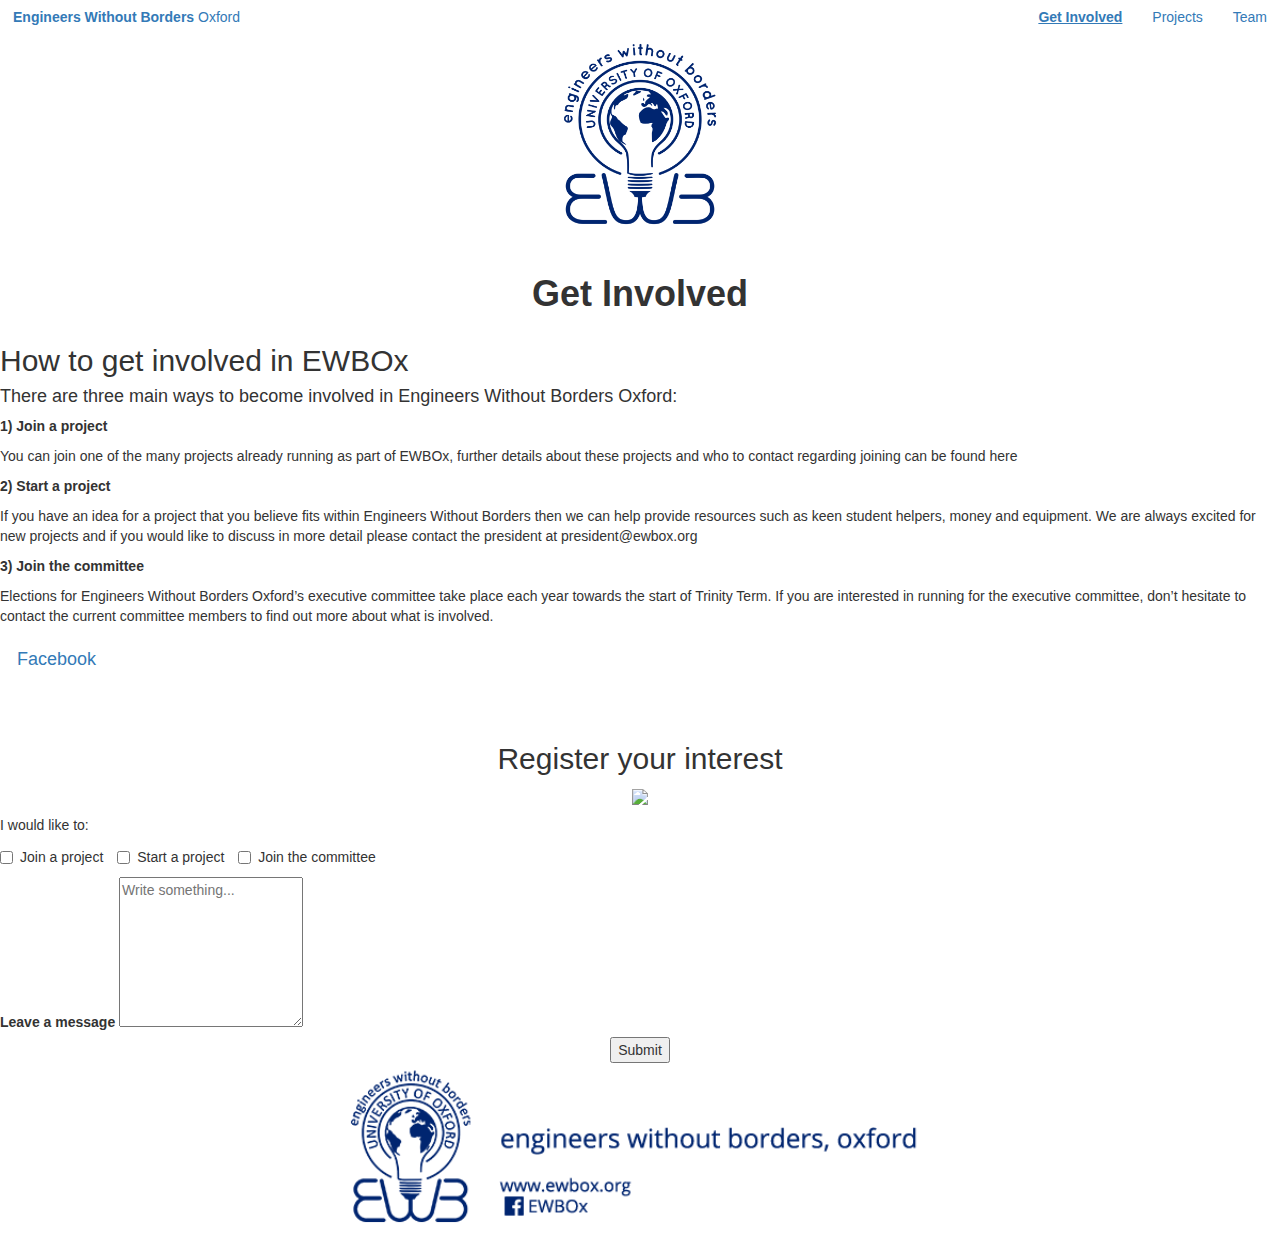
==== Get_Involved.html @ 88e7a13e "fonts" ====
<!DOCTYPE html>
<html>
<head>

<title>Get Involved</title>
<meta charset="UTF-8">
<meta name="viewport" content="width=device-width, initial-scale=1">
<link href='css/bootstrap.css' rel='stylesheet'>
<link href='css/bootstrap.min.css' rel='stylesheet'>
<link href='css/bootstrap-theme.css' rel='stylesheet'>
<link href='css/bootstrap-theme.min.css' rel='stylesheet'>
<link href='css/stylesheet.css' rel='stylesheet'>
<link href="https://fonts.googleapis.com/css?family=Open+Sans" rel="stylesheet">
<script type="text/javascript" src="myscripts.js"></script>

</head>

<body class="pagefont">

<!-- Navbar (sit on top) -->
<div class="Navbar">

    <div class="row">
      <div class="col-xs-6 col-md-6">
        <a href="index.html" class= "btn btn-light"><b>Engineers Without Borders</b> Oxford</a>
      </div>
    <!-- Float links to the right. Hide them on small screens -->
      <div class="col-md-6 text-right .d-none .d-sm-block">
        <a href="Get_Involved.html" class="btn-light btn"><u><b>Get Involved</b></u></a>
        <a href="Projects.html" class="btn-light btn">Projects</a>
        <a href="Team.html" class="btn-light btn">Team</a>
      </div>
    </div>

</div>

<!-- Header -->
<header style="max-width:1500px;" id="home">

<div class="parallax1">
      <div class="row text-center">
      <img src="Images/EWB_logo_final.png" alt="EWB" width="170" height="200" align=center class="logo">
      <br></br>
      <h1><span><b>Get Involved</b></span>
    </div>
  </div>
</header>

<div class="info">
  <h2 class="bright_titles">How to get involved in EWBOx</h2>
  <h4 class="small_title">There are three main ways to become involved in Engineers Without Borders Oxford:</h4>
  <p><b>1) Join a project</b></p>
  <p>You can join one of the many projects already running as part of EWBOx, further details about these projects and who to contact regarding joining can be found here </p>
  <p><b>2) Start a project</b></p>
  <p>If you have an idea for a project that you believe fits within Engineers Without Borders then we can help provide resources such as keen student helpers, money and equipment. We are always excited for new projects and if you would like to discuss in more detail please contact the president at president@ewbox.org</p>
  <p><b>3) Join the committee</b></p>
  <p>Elections for Engineers Without Borders Oxford’s executive committee take place each year towards the start of Trinity Term. If you are interested in running for the executive committee, don’t hesitate to contact the current committee members to find out more about what is involved.</p>

  <a href="https://www.facebook.com/EWBOx/" title="Facebook" class="btn btn-facebook btn-lg"><i class="fa fa-facebook fa-fw"></i> Facebook</a>


</div>

<div class="parallax2">
      <div class="row text-center">
      <br></br>
      <h2>Register your interest</h2>
<a href="#section1"> <img src="https://www.solodev.com/assets/anchor/arrow-down.png"></a>


      </div>
</div>

  <div class="info">

    <div class="container2">
      <form role="form" action="mailto:president@ewb.org" method="GET" id="contact_form">

        <!-- <label id="section1" for="name">Name:</label> -->
        <!-- <input type="text" id="name" name="name" placeholder="Your Name..."> -->

        <!-- <label for="email">Email address:</label> -->
        <!-- <input type="email" class="form-control" id="email" placeholder="Your Email..."> -->

<p></p>
<p id="section1"> I would like to: </p>

        <label class="checkbox-inline"><input type="checkbox" value="Join a project" name="subject">Join a project</label>
        <label class="checkbox-inline"><input type="checkbox" value="Start a project"name="subject">Start a project</label>
        <label class="checkbox-inline"><input type="checkbox" value="Join the committee" name="subject">Join the committee</label>
</div>

<div class="container2">
  <p></p>
        <label for="subject">Leave a message</label>
        <textarea id="message" name="body" placeholder="Write something..." style="height:150px"></textarea>

<div style="text-align:center;">
        <input type="submit" value="Submit">
        <div class="status"></div>
      </div>

</form>
    </div>


<!-- Footer -->
<footer class="info">
      <img src="Images/email header smaller.png" alt="EWB" style="width:50%" class="img-responsive center-block">
  <!-- <div class="row"> -->
    <!-- <div class="col-xs-2 col-md-2 vcenter"> -->
      <!-- <img src="Images/EWB_logo_final.png" alt="EWB" style="width:50%" class="img-responsive"> -->
    <!-- </div> -->
    <!-- <div class="col-xs-6 col-md-6 vcenter"> -->
      <!-- <span>Engineers without Borders Oxford</span> -->
    <!-- </div> -->
  <!-- </div> -->
</footer>
<script type="text/javascript" src="script.js"></script>
</body>
</html>
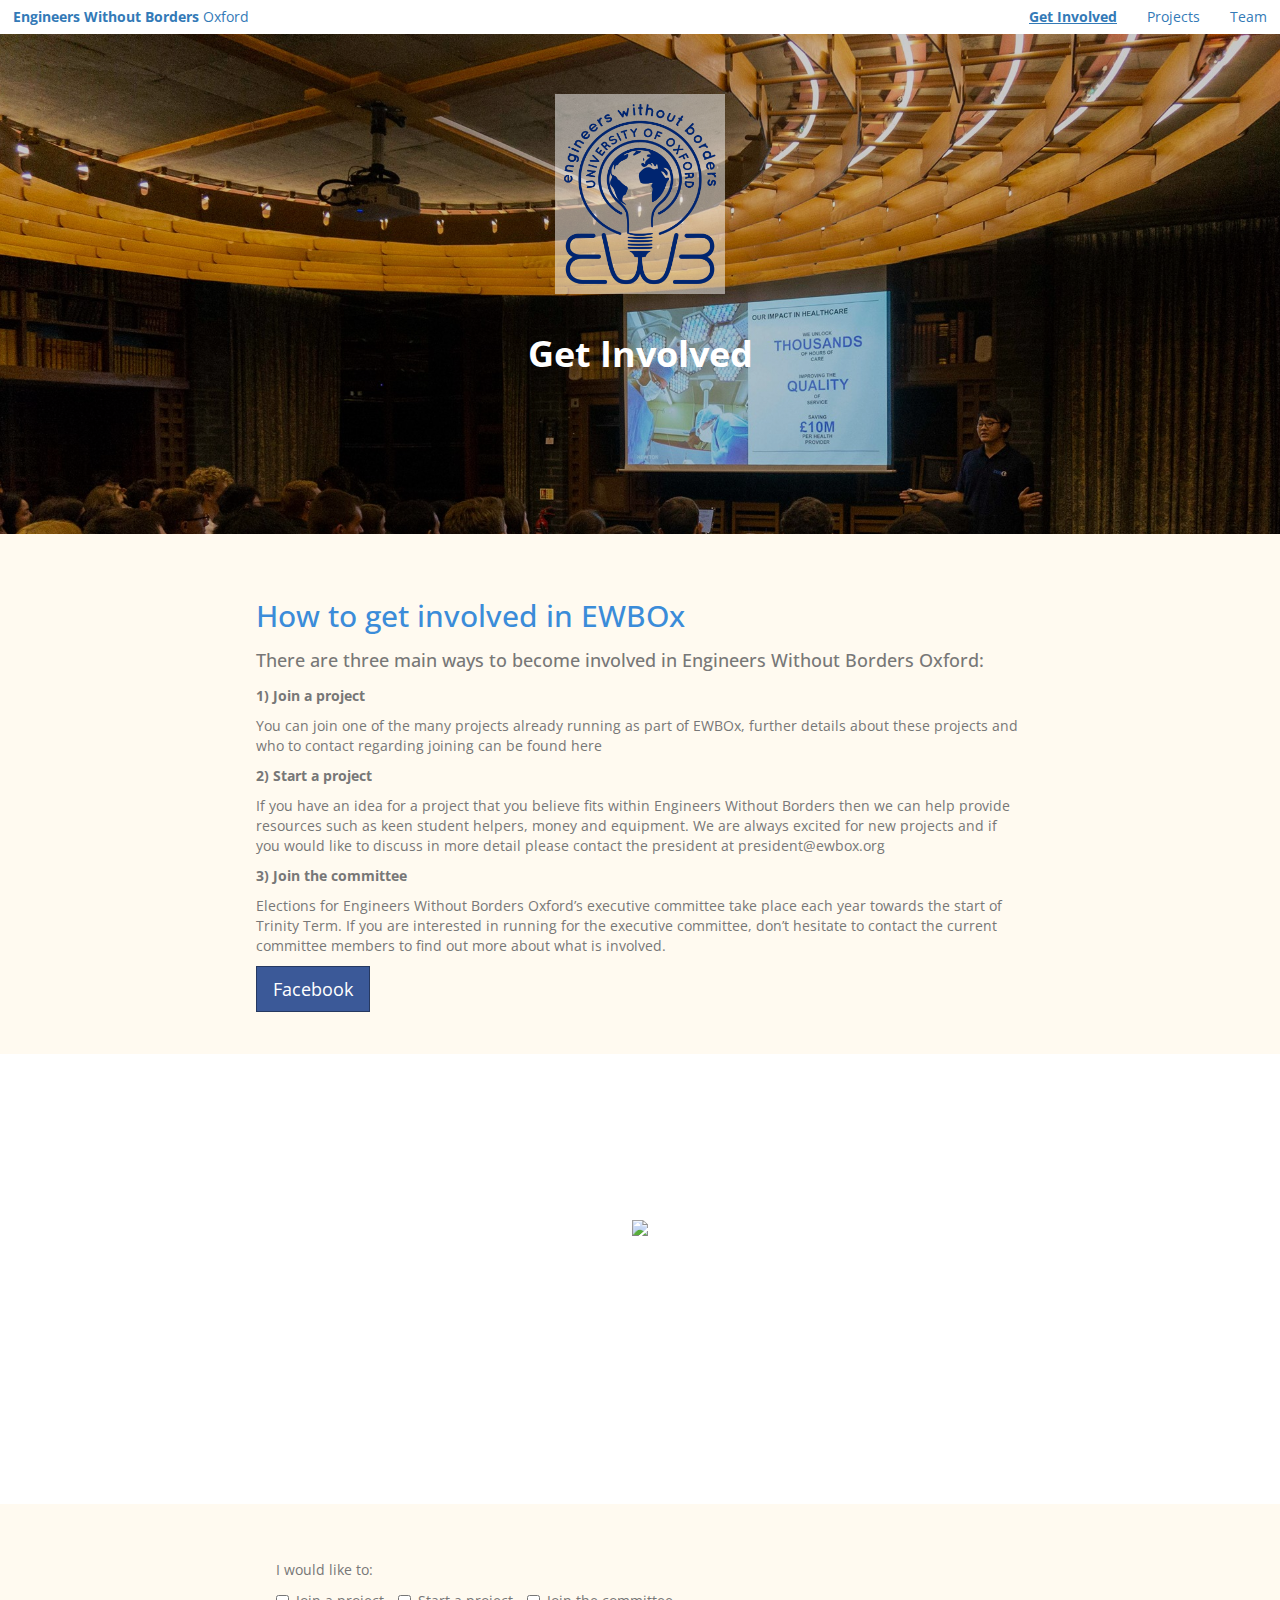
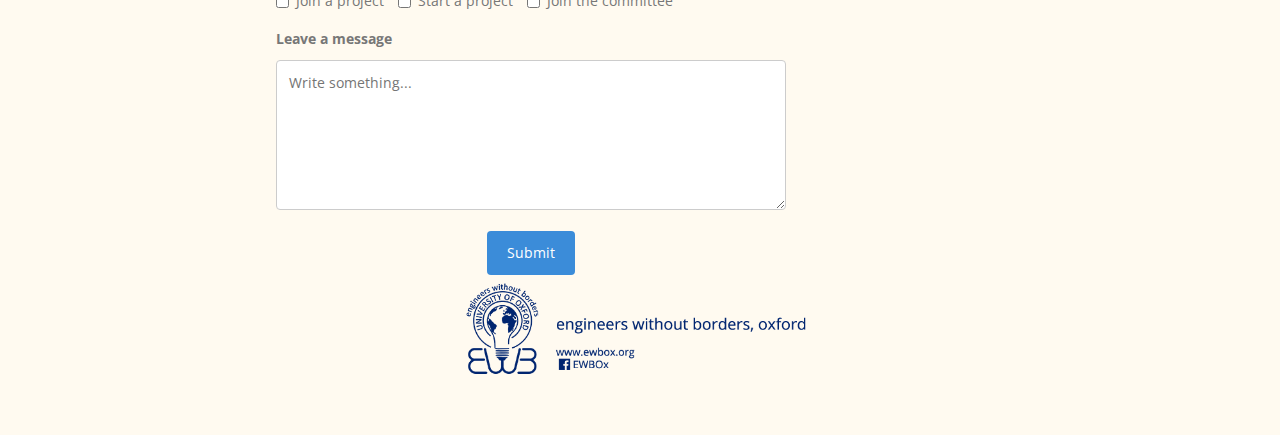
==== commit 209e71da: "Merge branch 'master' of https://github.com/inahanninger/Engineers-Without-Borders-Website" ====
--- a/Get_Involved.html
+++ b/Get_Involved.html
@@ -9,7 +9,7 @@
 <link href='css/bootstrap.min.css' rel='stylesheet'>
 <link href='css/bootstrap-theme.css' rel='stylesheet'>
 <link href='css/bootstrap-theme.min.css' rel='stylesheet'>
-<link href='css/stylesheet.css' rel='stylesheet'>
+<link href='CSS/stylesheet.css' rel='stylesheet'>
 <link href="https://fonts.googleapis.com/css?family=Open+Sans" rel="stylesheet">
 <script type="text/javascript" src="myscripts.js"></script>
 
@@ -83,7 +83,7 @@
         <!-- <input type="email" class="form-control" id="email" placeholder="Your Email..."> -->
 
 <p></p>
-<p id="section1"> I would like to: </p>
+<p> I would like to: </p>
 
         <label class="checkbox-inline"><input type="checkbox" value="Join a project" name="subject">Join a project</label>
         <label class="checkbox-inline"><input type="checkbox" value="Start a project"name="subject">Start a project</label>
@@ -105,8 +105,11 @@
 
 
 <!-- Footer -->
-<footer class="info">
+<footer>
+  <b></b>
+  <div>
       <img src="Images/email header smaller.png" alt="EWB" style="width:50%" class="img-responsive center-block">
+  </div>
   <!-- <div class="row"> -->
     <!-- <div class="col-xs-2 col-md-2 vcenter"> -->
       <!-- <img src="Images/EWB_logo_final.png" alt="EWB" style="width:50%" class="img-responsive"> -->
--- a/CSS/stylesheet.css
+++ b/CSS/stylesheet.css
@@ -0,0 +1,166 @@
+/* font family, line height, default size  for p, h1 tag,
+
+
+*/
+
+
+body {
+  /* font-style: italic; */
+}
+
+.mona{
+    margin: 40px 0px 0px 0px;
+    border: 7px solid white;
+    border-radius: 20px;
+    max-width: 1500px;
+
+  }
+
+
+.bg-overlay {
+    background: linear-gradient(rgba(0,0,0,.2), rgba(0,0,0,.2)), url("../Images/launch_event.jpg");
+    background-repeat: no-repeat;
+    background-size: cover;
+    background-position: center center;
+    color: #fff;
+    height: 450px;
+    padding-top: 60px;
+}
+
+.logo {
+  background: rgba(255,255,255,.5);
+}
+
+
+.footer {
+    background-color: #F1F1F1;
+    text-align: center;
+    padding: 10px;
+}
+
+.vcenter{
+  display: inline-block;
+  vertical-align: middle;
+  float: none;
+}
+
+/* Hanna's additions begin */
+
+.pagefont {
+  font-family: 'Open Sans', sans-serif;
+}
+
+.parallax1 {
+    /* Set a specific height */
+    min-height: 500px;
+
+    /* Create the parallax scrolling effect */
+
+
+    background: linear-gradient(rgba(0,0,0,.2), rgba(0,0,0,.2)), url("../Images/launch_event.jpg");
+    background-repeat: no-repeat;
+    background-size: cover;
+    background-position: center center;
+    background-attachment: fixed;
+    text-align: center;
+    color: #fff;
+    height: 450px;
+    padding-top: 60px;
+}
+
+.info {
+  background: #FFFAF0;
+  color: #777;
+  padding: 3em 20%;
+}
+
+.bright_titles {
+  color: #3b8cd9;
+  line-height: 1.3em;
+}
+
+.small_title {
+  line-height: 1.7em;
+}
+
+.parallax2 {
+    /* The image used */
+    background: linear-gradient(rgba(0,0,0,.2), rgba(0,0,0,.2)), url("../Images/ewbox.jpg");
+    background-repeat: no-repeat;
+    background-size: cover;
+    background-position: center center;
+    background-attachment: fixed;
+    text-align: center;
+    color: #fff;
+    height: 450px;
+    padding-top: 60px;
+
+}
+
+
+input[type=text], select, textarea {
+    width: 100%; /* Full width */
+    padding: 12px; /* Some padding */
+    border: 1px solid #ccc; /* Gray border */
+    border-radius: 4px; /* Rounded borders */
+    box-sizing: border-box; /* Make sure that padding and width stays in place */
+    margin-top: 6px; /* Add a top margin */
+    margin-bottom: 16px; /* Bottom margin */
+    resize: vertical;
+  }
+
+    /* Style the submit button with a specific background color etc */
+input[type=submit] {
+    background-color: #3b8cd9;
+    color: white;
+    padding: 12px 20px;
+    border: none;
+    border-radius: 4px;
+
+  }
+
+    /* When moving the mouse over the submit button, add a darker color */
+input[type=submit]:hover {
+    background-color:  #184e81;
+  }
+
+    /* Add a background color and some padding around the form */
+.container2 {
+    border-radius: 5px;
+    padding-top: 4px;
+    padding-right: 20px;
+    padding-bottom: 4px;
+    padding-left: 20px;
+    max-width: 550px;
+  }
+
+  .container {
+    background: #FFFAF0;
+    color: #777;
+    padding: 3em 20%;
+
+    }
+
+
+html {
+    scroll-behavior: smooth;
+  }
+
+    /* Hanna's additions end */
+
+    .btn-facebook {
+	  background: #3B5998;
+	  border-radius: 0;
+	  color: #fff;
+	  border-width: 1px;
+	  border-style: solid;
+	  border-color: #263961;
+    align:right
+	}
+	.btn-facebook:link, .btn-facebook:visited {
+	  color: #fff;
+	}
+	.btn-facebook:active, .btn-facebook:hover {
+	  background: #263961;
+	  color: #fff;
+	}
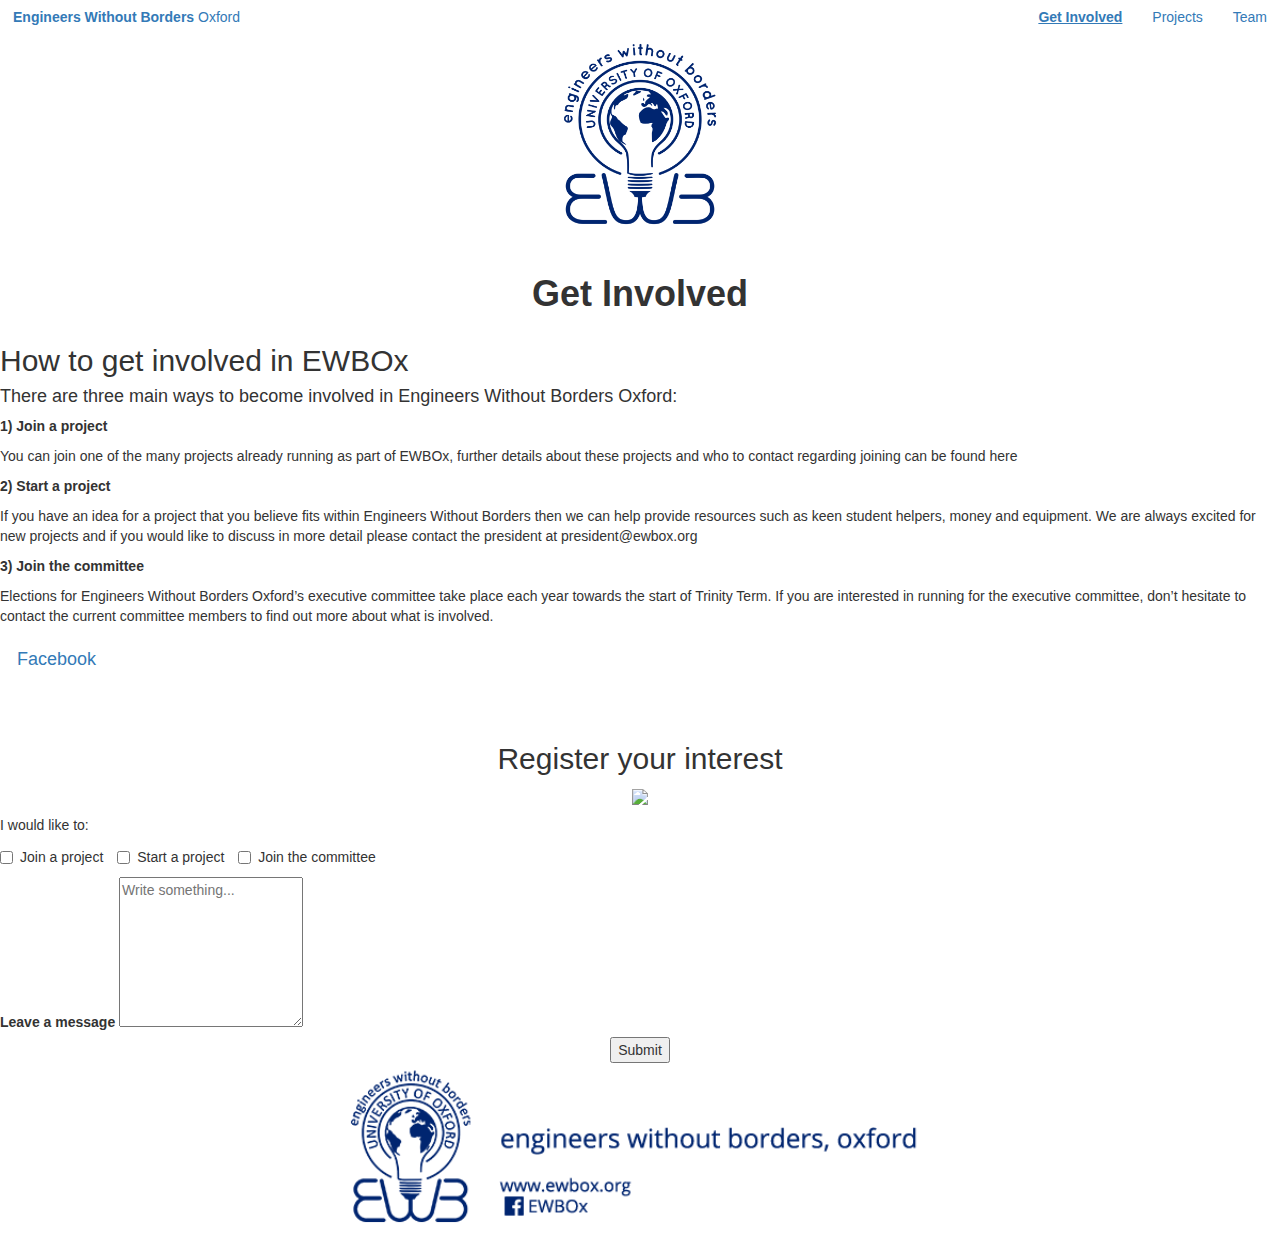
==== commit 1c4fdfdf: "Merge branch 'master' of https://github.com/inahanninger/Engineers-Without-Borders-Website" ====
--- a/Get_Involved.html
+++ b/Get_Involved.html
@@ -9,7 +9,7 @@
 <link href='css/bootstrap.min.css' rel='stylesheet'>
 <link href='css/bootstrap-theme.css' rel='stylesheet'>
 <link href='css/bootstrap-theme.min.css' rel='stylesheet'>
-<link href='CSS/stylesheet.css' rel='stylesheet'>
+<link href='css/stylesheet.css' rel='stylesheet'>
 <link href="https://fonts.googleapis.com/css?family=Open+Sans" rel="stylesheet">
 <script type="text/javascript" src="myscripts.js"></script>
 
@@ -83,7 +83,7 @@
         <!-- <input type="email" class="form-control" id="email" placeholder="Your Email..."> -->
 
 <p></p>
-<p> I would like to: </p>
+<p id="section1"> I would like to: </p>
 
         <label class="checkbox-inline"><input type="checkbox" value="Join a project" name="subject">Join a project</label>
         <label class="checkbox-inline"><input type="checkbox" value="Start a project"name="subject">Start a project</label>
@@ -105,11 +105,8 @@
 
 
 <!-- Footer -->
-<footer>
-  <b></b>
-  <div>
+<footer class="info">
       <img src="Images/email header smaller.png" alt="EWB" style="width:50%" class="img-responsive center-block">
-  </div>
   <!-- <div class="row"> -->
     <!-- <div class="col-xs-2 col-md-2 vcenter"> -->
       <!-- <img src="Images/EWB_logo_final.png" alt="EWB" style="width:50%" class="img-responsive"> -->
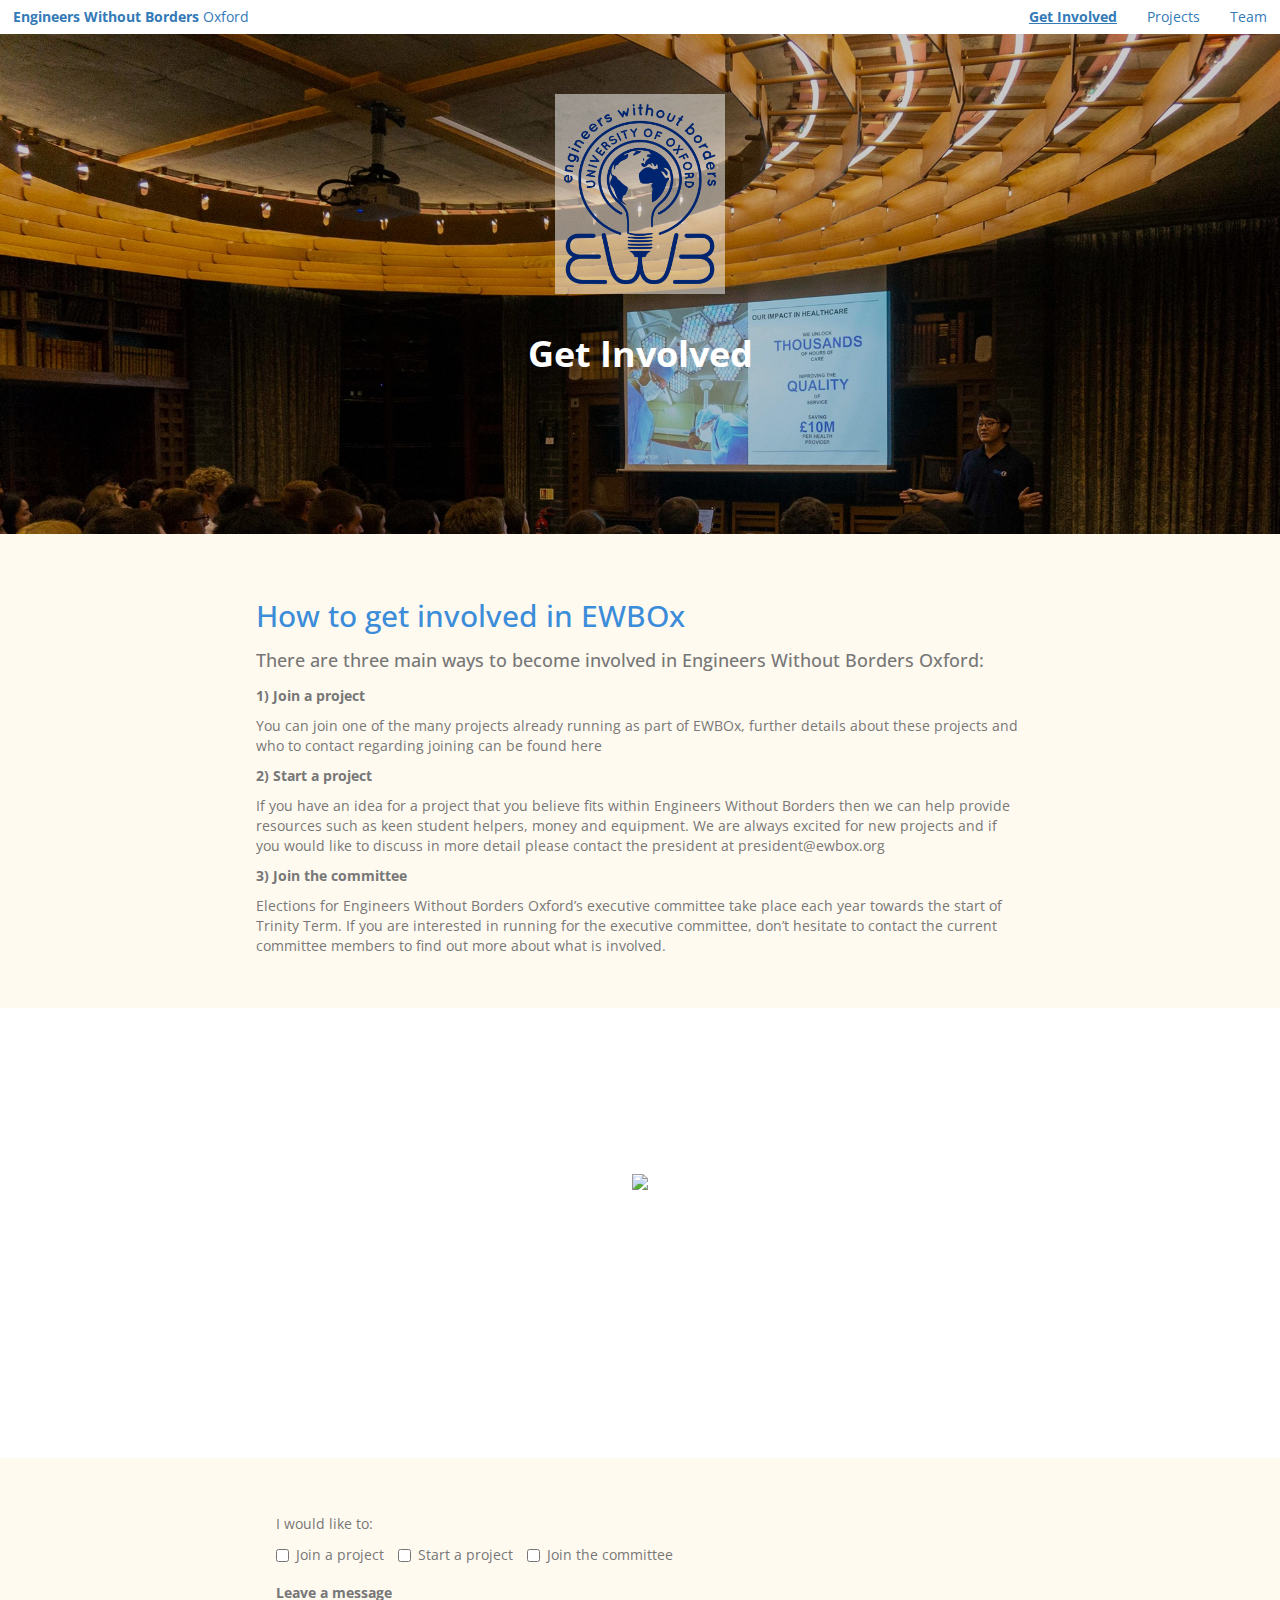
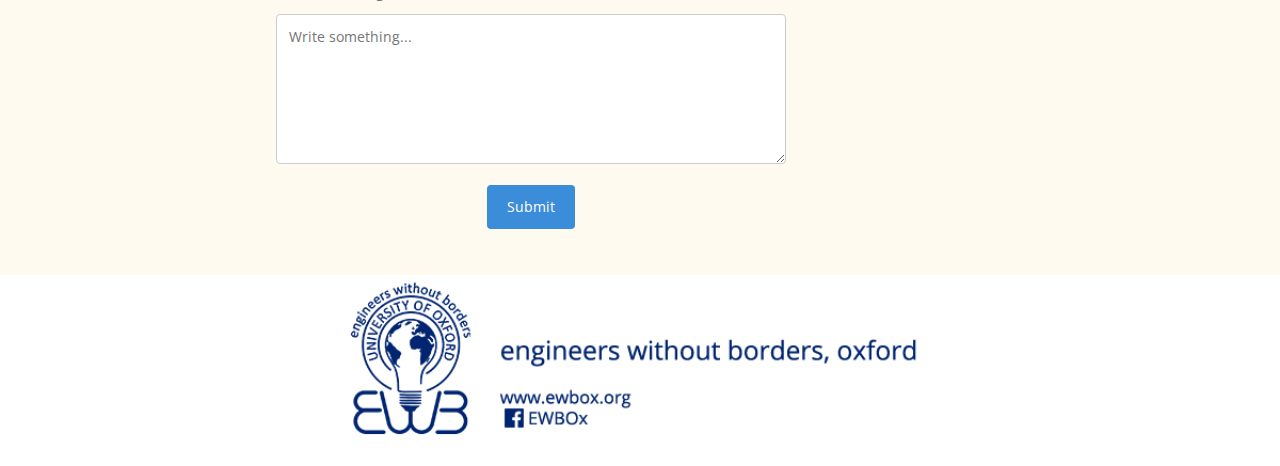
==== commit 34fae467: "update footers" ====
--- a/Get_Involved.html
+++ b/Get_Involved.html
@@ -9,7 +9,7 @@
 <link href='css/bootstrap.min.css' rel='stylesheet'>
 <link href='css/bootstrap-theme.css' rel='stylesheet'>
 <link href='css/bootstrap-theme.min.css' rel='stylesheet'>
-<link href='css/stylesheet.css' rel='stylesheet'>
+<link href='CSS/stylesheet.css' rel='stylesheet'>
 <link href="https://fonts.googleapis.com/css?family=Open+Sans" rel="stylesheet">
 <script type="text/javascript" src="myscripts.js"></script>
 
@@ -55,10 +55,6 @@
   <p>If you have an idea for a project that you believe fits within Engineers Without Borders then we can help provide resources such as keen student helpers, money and equipment. We are always excited for new projects and if you would like to discuss in more detail please contact the president at president@ewbox.org</p>
   <p><b>3) Join the committee</b></p>
   <p>Elections for Engineers Without Borders Oxford’s executive committee take place each year towards the start of Trinity Term. If you are interested in running for the executive committee, don’t hesitate to contact the current committee members to find out more about what is involved.</p>
-
-  <a href="https://www.facebook.com/EWBOx/" title="Facebook" class="btn btn-facebook btn-lg"><i class="fa fa-facebook fa-fw"></i> Facebook</a>
-
-
 </div>
 
 <div class="parallax2">
@@ -83,7 +79,7 @@
         <!-- <input type="email" class="form-control" id="email" placeholder="Your Email..."> -->
 
 <p></p>
-<p id="section1"> I would like to: </p>
+<p> I would like to: </p>
 
         <label class="checkbox-inline"><input type="checkbox" value="Join a project" name="subject">Join a project</label>
         <label class="checkbox-inline"><input type="checkbox" value="Start a project"name="subject">Start a project</label>
@@ -101,12 +97,15 @@
       </div>
 
 </form>
-    </div>
+</div></div>
 
 
 <!-- Footer -->
-<footer class="info">
+<footer>
+  <b></b>
+  <div>
       <img src="Images/email header smaller.png" alt="EWB" style="width:50%" class="img-responsive center-block">
+  </div>
   <!-- <div class="row"> -->
     <!-- <div class="col-xs-2 col-md-2 vcenter"> -->
       <!-- <img src="Images/EWB_logo_final.png" alt="EWB" style="width:50%" class="img-responsive"> -->
--- a/CSS/stylesheet.css
+++ b/CSS/stylesheet.css
@@ -0,0 +1,166 @@
+/* font family, line height, default size  for p, h1 tag,
+
+
+*/
+
+
+body {
+  /* font-style: italic; */
+}
+
+.mona{
+    margin: 40px 0px 0px 0px;
+    border: 7px solid white;
+    border-radius: 20px;
+    max-width: 1500px;
+
+  }
+
+
+.bg-overlay {
+    background: linear-gradient(rgba(0,0,0,.2), rgba(0,0,0,.2)), url("../Images/launch_event.jpg");
+    background-repeat: no-repeat;
+    background-size: cover;
+    background-position: center center;
+    color: #fff;
+    height: 450px;
+    padding-top: 60px;
+}
+
+.logo {
+  background: rgba(255,255,255,.5);
+}
+
+
+.footer {
+    background-color: #F1F1F1;
+    text-align: center;
+    padding: 10px;
+}
+
+.vcenter{
+  display: inline-block;
+  vertical-align: middle;
+  float: none;
+}
+
+/* Hanna's additions begin */
+
+.pagefont {
+  font-family: 'Open Sans', sans-serif;
+}
+
+.parallax1 {
+    /* Set a specific height */
+    min-height: 500px;
+
+    /* Create the parallax scrolling effect */
+
+
+    background: linear-gradient(rgba(0,0,0,.2), rgba(0,0,0,.2)), url("../Images/launch_event.jpg");
+    background-repeat: no-repeat;
+    background-size: cover;
+    background-position: center center;
+    background-attachment: fixed;
+    text-align: center;
+    color: #fff;
+    height: 450px;
+    padding-top: 60px;
+}
+
+.info {
+  background: #FFFAF0;
+  color: #777;
+  padding: 3em 20%;
+}
+
+.bright_titles {
+  color: #3b8cd9;
+  line-height: 1.3em;
+}
+
+.small_title {
+  line-height: 1.7em;
+}
+
+.parallax2 {
+    /* The image used */
+    background: linear-gradient(rgba(0,0,0,.2), rgba(0,0,0,.2)), url("../Images/ewbox.jpg");
+    background-repeat: no-repeat;
+    background-size: cover;
+    background-position: center center;
+    background-attachment: fixed;
+    text-align: center;
+    color: #fff;
+    height: 450px;
+    padding-top: 60px;
+
+}
+
+
+input[type=text], select, textarea {
+    width: 100%; /* Full width */
+    padding: 12px; /* Some padding */
+    border: 1px solid #ccc; /* Gray border */
+    border-radius: 4px; /* Rounded borders */
+    box-sizing: border-box; /* Make sure that padding and width stays in place */
+    margin-top: 6px; /* Add a top margin */
+    margin-bottom: 16px; /* Bottom margin */
+    resize: vertical;
+  }
+
+    /* Style the submit button with a specific background color etc */
+input[type=submit] {
+    background-color: #3b8cd9;
+    color: white;
+    padding: 12px 20px;
+    border: none;
+    border-radius: 4px;
+
+  }
+
+    /* When moving the mouse over the submit button, add a darker color */
+input[type=submit]:hover {
+    background-color:  #184e81;
+  }
+
+    /* Add a background color and some padding around the form */
+.container2 {
+    border-radius: 5px;
+    padding-top: 4px;
+    padding-right: 20px;
+    padding-bottom: 4px;
+    padding-left: 20px;
+    max-width: 550px;
+  }
+
+  .container {
+    background: #FFFAF0;
+    color: #777;
+    padding: 3em 20%;
+
+    }
+
+
+html {
+    scroll-behavior: smooth;
+  }
+
+    /* Hanna's additions end */
+
+    .btn-facebook {
+	  background: #3B5998;
+	  border-radius: 0;
+	  color: #fff;
+	  border-width: 1px;
+	  border-style: solid;
+	  border-color: #263961;
+    align:right
+	}
+	.btn-facebook:link, .btn-facebook:visited {
+	  color: #fff;
+	}
+	.btn-facebook:active, .btn-facebook:hover {
+	  background: #263961;
+	  color: #fff;
+	}
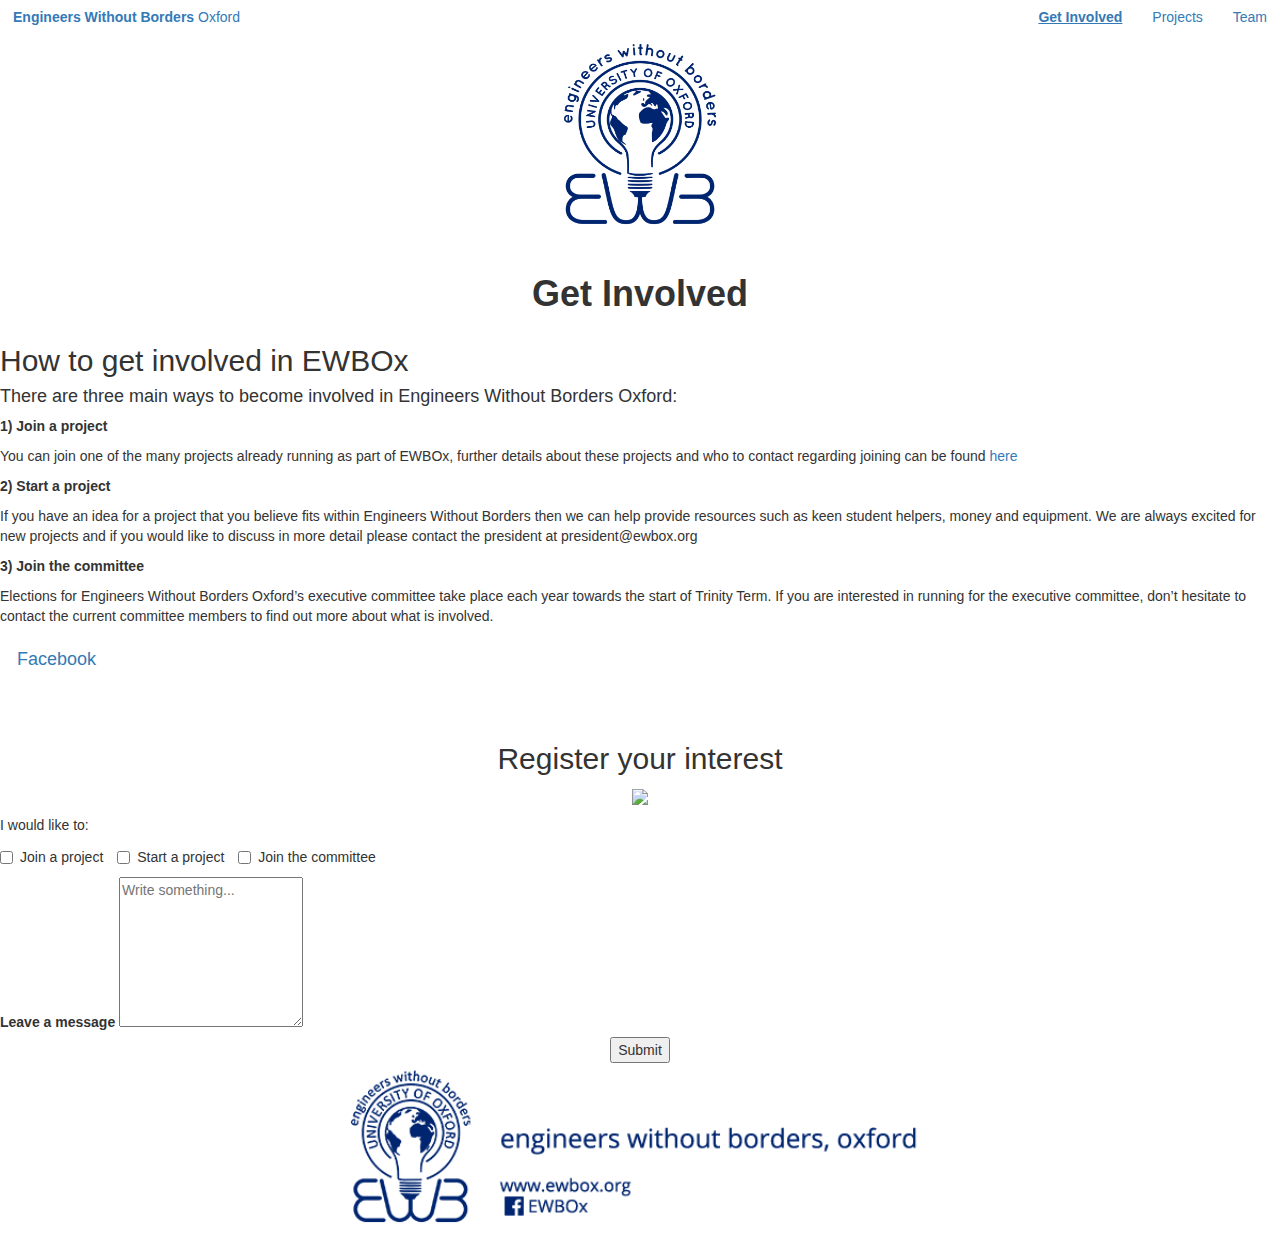
==== commit a7094533: "formatting" ====
--- a/Get_Involved.html
+++ b/Get_Involved.html
@@ -9,7 +9,7 @@
 <link href='css/bootstrap.min.css' rel='stylesheet'>
 <link href='css/bootstrap-theme.css' rel='stylesheet'>
 <link href='css/bootstrap-theme.min.css' rel='stylesheet'>
-<link href='CSS/stylesheet.css' rel='stylesheet'>
+<link href='css/stylesheet.css' rel='stylesheet'>
 <link href="https://fonts.googleapis.com/css?family=Open+Sans" rel="stylesheet">
 <script type="text/javascript" src="myscripts.js"></script>
 
@@ -50,11 +50,15 @@
   <h2 class="bright_titles">How to get involved in EWBOx</h2>
   <h4 class="small_title">There are three main ways to become involved in Engineers Without Borders Oxford:</h4>
   <p><b>1) Join a project</b></p>
-  <p>You can join one of the many projects already running as part of EWBOx, further details about these projects and who to contact regarding joining can be found here </p>
+  <p>You can join one of the many projects already running as part of EWBOx, further details about these projects and who to contact regarding joining can be found <a href "Team.html"> here </a> </p>
   <p><b>2) Start a project</b></p>
   <p>If you have an idea for a project that you believe fits within Engineers Without Borders then we can help provide resources such as keen student helpers, money and equipment. We are always excited for new projects and if you would like to discuss in more detail please contact the president at president@ewbox.org</p>
   <p><b>3) Join the committee</b></p>
   <p>Elections for Engineers Without Borders Oxford’s executive committee take place each year towards the start of Trinity Term. If you are interested in running for the executive committee, don’t hesitate to contact the current committee members to find out more about what is involved.</p>
+
+  <a href="https://www.facebook.com/EWBOx/" title="Facebook" class="btn btn-facebook btn-lg"><i class="fa fa-facebook fa-fw"></i> Facebook</a>
+
+
 </div>
 
 <div class="parallax2">
@@ -79,7 +83,7 @@
         <!-- <input type="email" class="form-control" id="email" placeholder="Your Email..."> -->
 
 <p></p>
-<p> I would like to: </p>
+<p id="section1"> I would like to: </p>
 
         <label class="checkbox-inline"><input type="checkbox" value="Join a project" name="subject">Join a project</label>
         <label class="checkbox-inline"><input type="checkbox" value="Start a project"name="subject">Start a project</label>
@@ -97,15 +101,12 @@
       </div>
 
 </form>
-</div></div>
+    </div>
 
 
 <!-- Footer -->
-<footer>
-  <b></b>
-  <div>
+<footer class="info">
       <img src="Images/email header smaller.png" alt="EWB" style="width:50%" class="img-responsive center-block">
-  </div>
   <!-- <div class="row"> -->
     <!-- <div class="col-xs-2 col-md-2 vcenter"> -->
       <!-- <img src="Images/EWB_logo_final.png" alt="EWB" style="width:50%" class="img-responsive"> -->
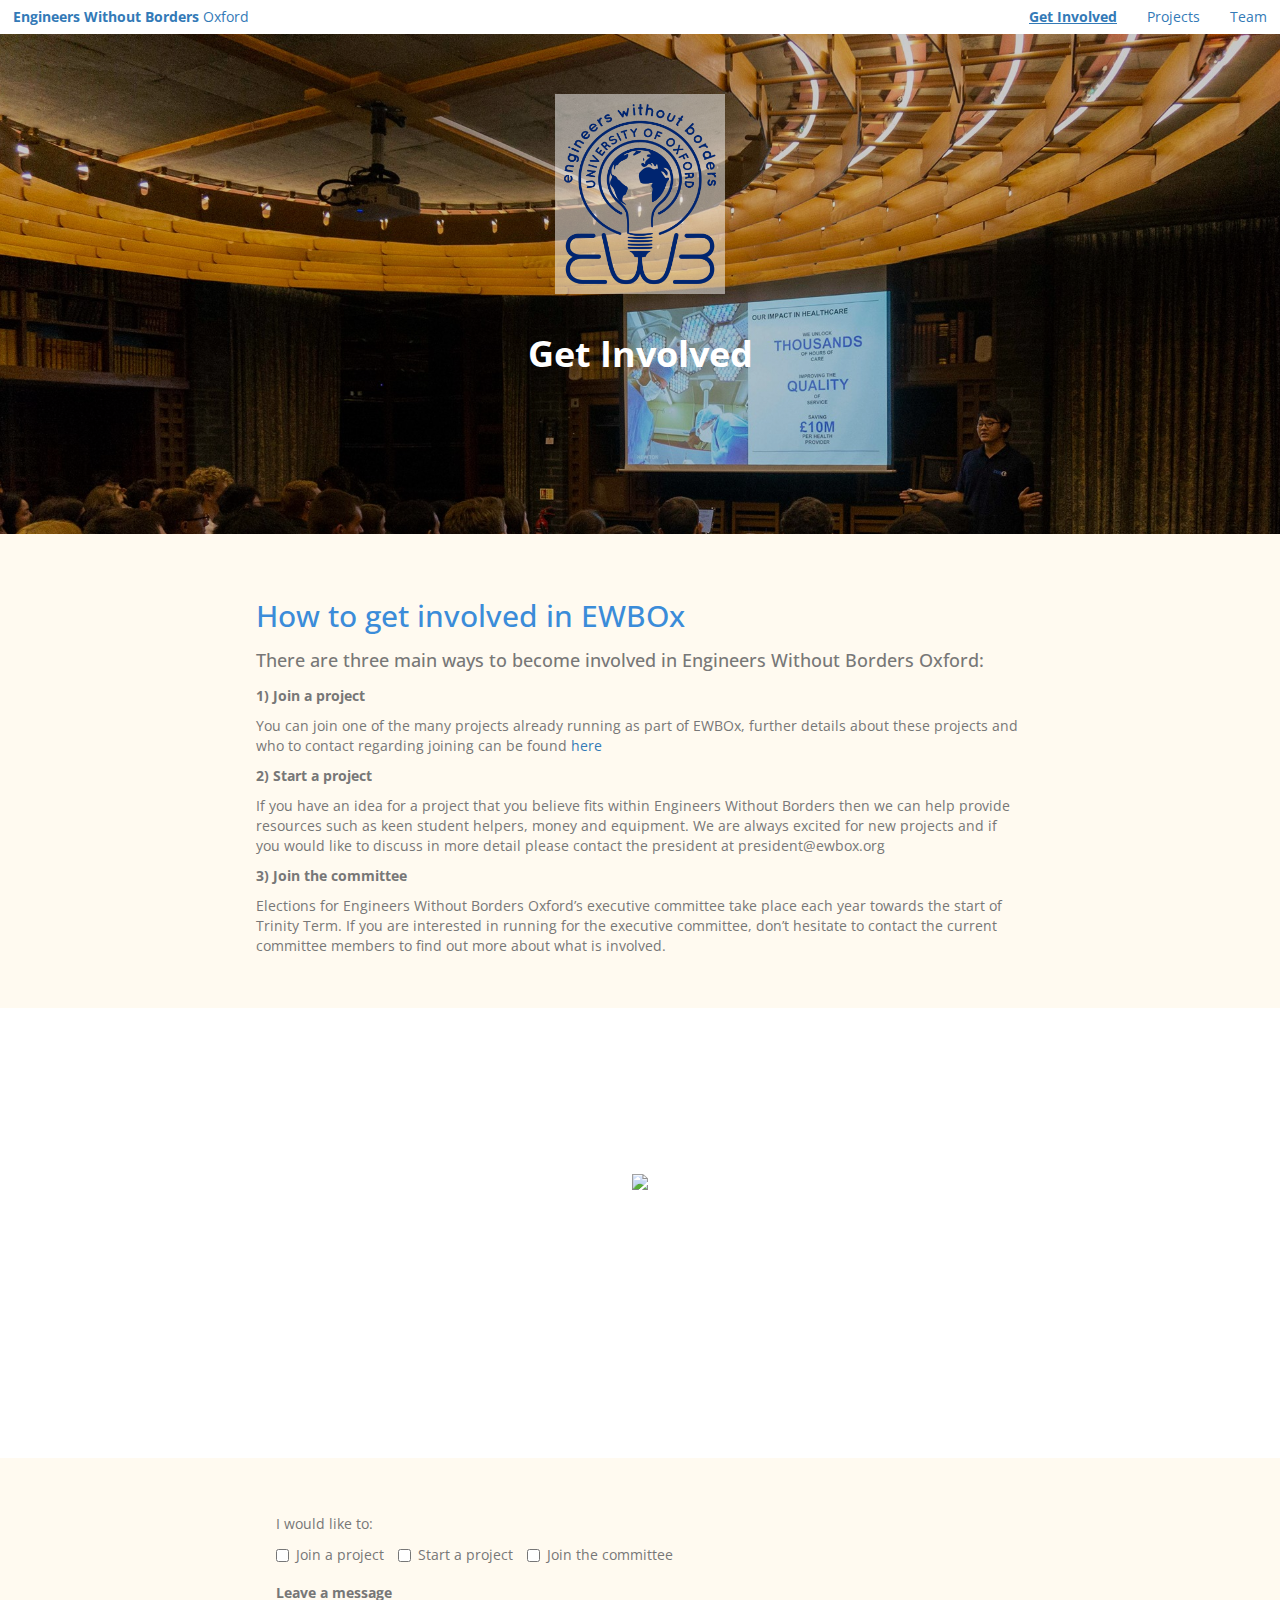
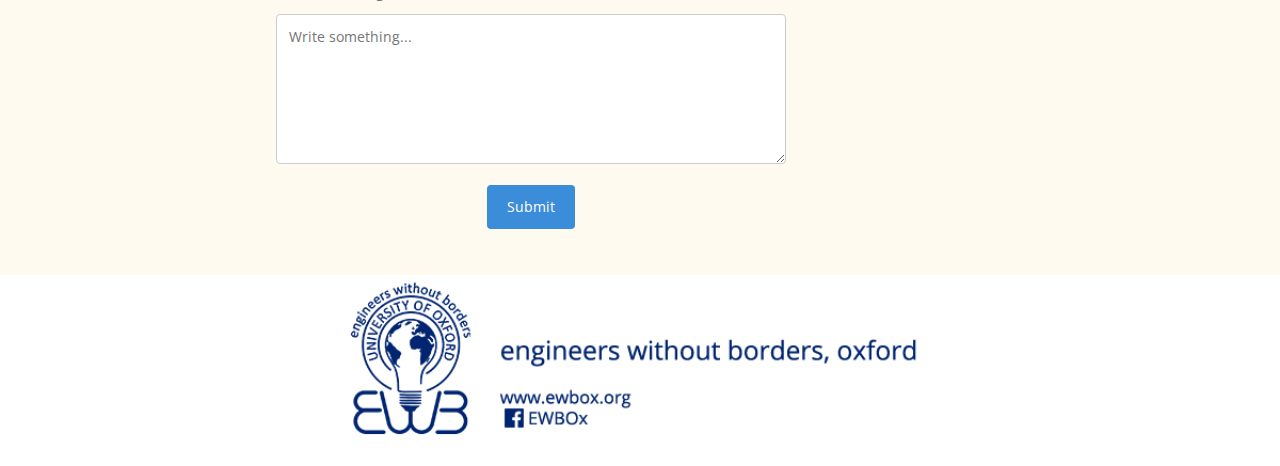
==== commit 824937ca: "Merge branch 'master' of https://github.com/inahanninger/Engineers-Without-Borders-Website" ====
--- a/Get_Involved.html
+++ b/Get_Involved.html
@@ -9,7 +9,7 @@
 <link href='css/bootstrap.min.css' rel='stylesheet'>
 <link href='css/bootstrap-theme.css' rel='stylesheet'>
 <link href='css/bootstrap-theme.min.css' rel='stylesheet'>
-<link href='css/stylesheet.css' rel='stylesheet'>
+<link href='CSS/stylesheet.css' rel='stylesheet'>
 <link href="https://fonts.googleapis.com/css?family=Open+Sans" rel="stylesheet">
 <script type="text/javascript" src="myscripts.js"></script>
 
@@ -55,10 +55,6 @@
   <p>If you have an idea for a project that you believe fits within Engineers Without Borders then we can help provide resources such as keen student helpers, money and equipment. We are always excited for new projects and if you would like to discuss in more detail please contact the president at president@ewbox.org</p>
   <p><b>3) Join the committee</b></p>
   <p>Elections for Engineers Without Borders Oxford’s executive committee take place each year towards the start of Trinity Term. If you are interested in running for the executive committee, don’t hesitate to contact the current committee members to find out more about what is involved.</p>
-
-  <a href="https://www.facebook.com/EWBOx/" title="Facebook" class="btn btn-facebook btn-lg"><i class="fa fa-facebook fa-fw"></i> Facebook</a>
-
-
 </div>
 
 <div class="parallax2">
@@ -101,12 +97,15 @@
       </div>
 
 </form>
-    </div>
+</div></div>
 
 
 <!-- Footer -->
-<footer class="info">
+<footer>
+  <b></b>
+  <div>
       <img src="Images/email header smaller.png" alt="EWB" style="width:50%" class="img-responsive center-block">
+  </div>
   <!-- <div class="row"> -->
     <!-- <div class="col-xs-2 col-md-2 vcenter"> -->
       <!-- <img src="Images/EWB_logo_final.png" alt="EWB" style="width:50%" class="img-responsive"> -->
--- a/CSS/stylesheet.css
+++ b/CSS/stylesheet.css
@@ -0,0 +1,166 @@
+/* font family, line height, default size  for p, h1 tag,
+
+
+*/
+
+
+body {
+  /* font-style: italic; */
+}
+
+.mona{
+    margin: 40px 0px 0px 0px;
+    border: 7px solid white;
+    border-radius: 20px;
+    max-width: 1500px;
+
+  }
+
+
+.bg-overlay {
+    background: linear-gradient(rgba(0,0,0,.2), rgba(0,0,0,.2)), url("../Images/launch_event.jpg");
+    background-repeat: no-repeat;
+    background-size: cover;
+    background-position: center center;
+    color: #fff;
+    height: 450px;
+    padding-top: 60px;
+}
+
+.logo {
+  background: rgba(255,255,255,.5);
+}
+
+
+.footer {
+    background-color: #F1F1F1;
+    text-align: center;
+    padding: 10px;
+}
+
+.vcenter{
+  display: inline-block;
+  vertical-align: middle;
+  float: none;
+}
+
+/* Hanna's additions begin */
+
+.pagefont {
+  font-family: 'Open Sans', sans-serif;
+}
+
+.parallax1 {
+    /* Set a specific height */
+    min-height: 500px;
+
+    /* Create the parallax scrolling effect */
+
+
+    background: linear-gradient(rgba(0,0,0,.2), rgba(0,0,0,.2)), url("../Images/launch_event.jpg");
+    background-repeat: no-repeat;
+    background-size: cover;
+    background-position: center center;
+    background-attachment: fixed;
+    text-align: center;
+    color: #fff;
+    height: 450px;
+    padding-top: 60px;
+}
+
+.info {
+  background: #FFFAF0;
+  color: #777;
+  padding: 3em 20%;
+}
+
+.bright_titles {
+  color: #3b8cd9;
+  line-height: 1.3em;
+}
+
+.small_title {
+  line-height: 1.7em;
+}
+
+.parallax2 {
+    /* The image used */
+    background: linear-gradient(rgba(0,0,0,.2), rgba(0,0,0,.2)), url("../Images/ewbox.jpg");
+    background-repeat: no-repeat;
+    background-size: cover;
+    background-position: center center;
+    background-attachment: fixed;
+    text-align: center;
+    color: #fff;
+    height: 450px;
+    padding-top: 60px;
+
+}
+
+
+input[type=text], select, textarea {
+    width: 100%; /* Full width */
+    padding: 12px; /* Some padding */
+    border: 1px solid #ccc; /* Gray border */
+    border-radius: 4px; /* Rounded borders */
+    box-sizing: border-box; /* Make sure that padding and width stays in place */
+    margin-top: 6px; /* Add a top margin */
+    margin-bottom: 16px; /* Bottom margin */
+    resize: vertical;
+  }
+
+    /* Style the submit button with a specific background color etc */
+input[type=submit] {
+    background-color: #3b8cd9;
+    color: white;
+    padding: 12px 20px;
+    border: none;
+    border-radius: 4px;
+
+  }
+
+    /* When moving the mouse over the submit button, add a darker color */
+input[type=submit]:hover {
+    background-color:  #184e81;
+  }
+
+    /* Add a background color and some padding around the form */
+.container2 {
+    border-radius: 5px;
+    padding-top: 4px;
+    padding-right: 20px;
+    padding-bottom: 4px;
+    padding-left: 20px;
+    max-width: 550px;
+  }
+
+  .container {
+    background: #FFFAF0;
+    color: #777;
+    padding: 3em 20%;
+
+    }
+
+
+html {
+    scroll-behavior: smooth;
+  }
+
+    /* Hanna's additions end */
+
+    .btn-facebook {
+	  background: #3B5998;
+	  border-radius: 0;
+	  color: #fff;
+	  border-width: 1px;
+	  border-style: solid;
+	  border-color: #263961;
+    align:right
+	}
+	.btn-facebook:link, .btn-facebook:visited {
+	  color: #fff;
+	}
+	.btn-facebook:active, .btn-facebook:hover {
+	  background: #263961;
+	  color: #fff;
+	}
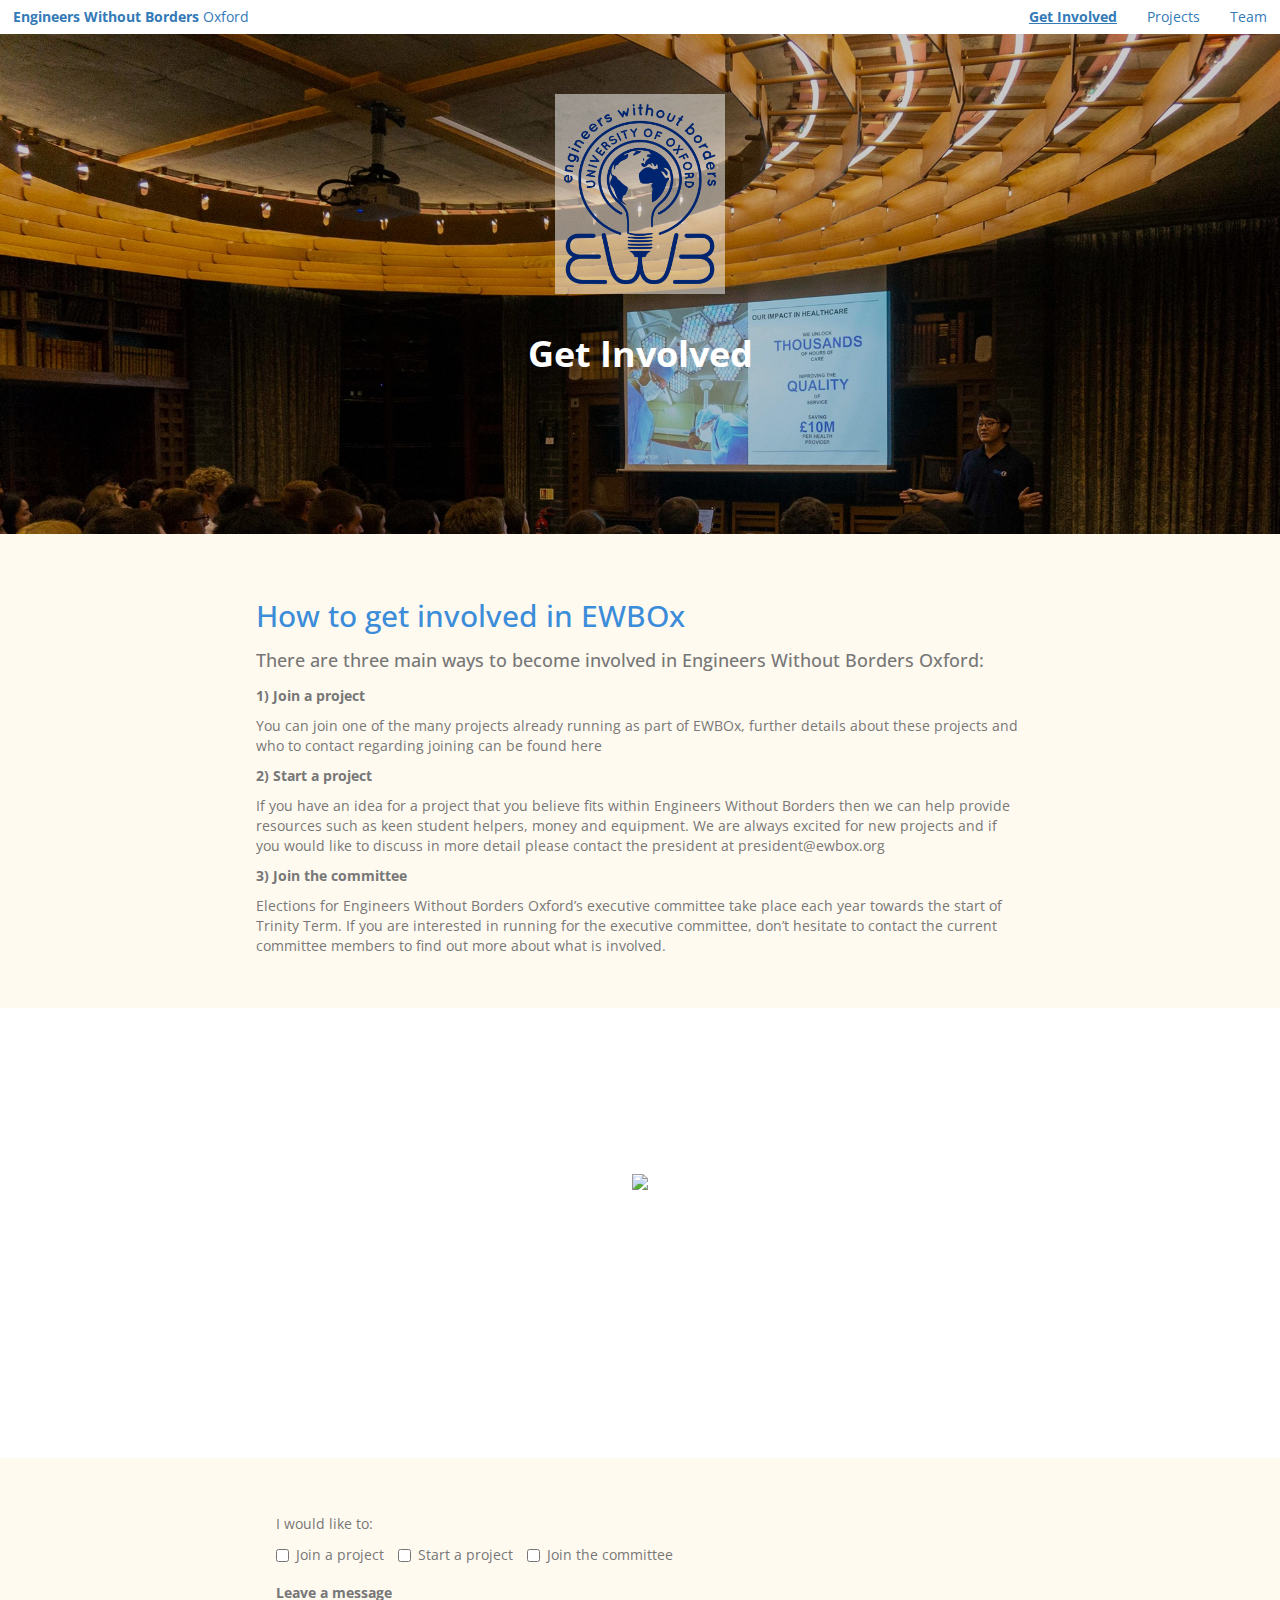
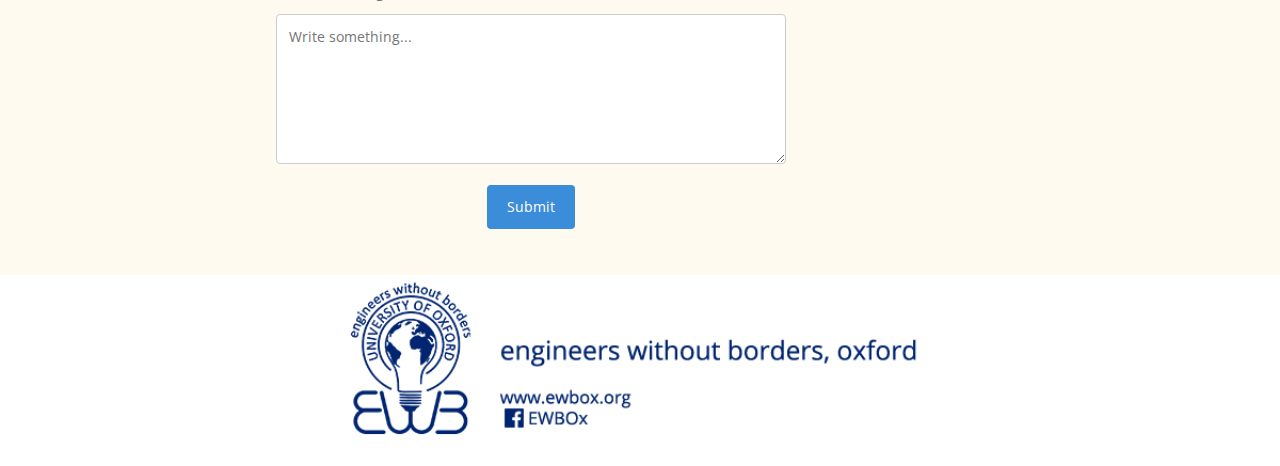
==== commit 41d90ea5: "Merge branch 'master' of https://github.com/inahanninger/Engineers-Without-Borders-Website" ====
--- a/Get_Involved.html
+++ b/Get_Involved.html
@@ -50,7 +50,7 @@
   <h2 class="bright_titles">How to get involved in EWBOx</h2>
   <h4 class="small_title">There are three main ways to become involved in Engineers Without Borders Oxford:</h4>
   <p><b>1) Join a project</b></p>
-  <p>You can join one of the many projects already running as part of EWBOx, further details about these projects and who to contact regarding joining can be found <a href "Team.html"> here </a> </p>
+  <p>You can join one of the many projects already running as part of EWBOx, further details about these projects and who to contact regarding joining can be found here </p>
   <p><b>2) Start a project</b></p>
   <p>If you have an idea for a project that you believe fits within Engineers Without Borders then we can help provide resources such as keen student helpers, money and equipment. We are always excited for new projects and if you would like to discuss in more detail please contact the president at president@ewbox.org</p>
   <p><b>3) Join the committee</b></p>
